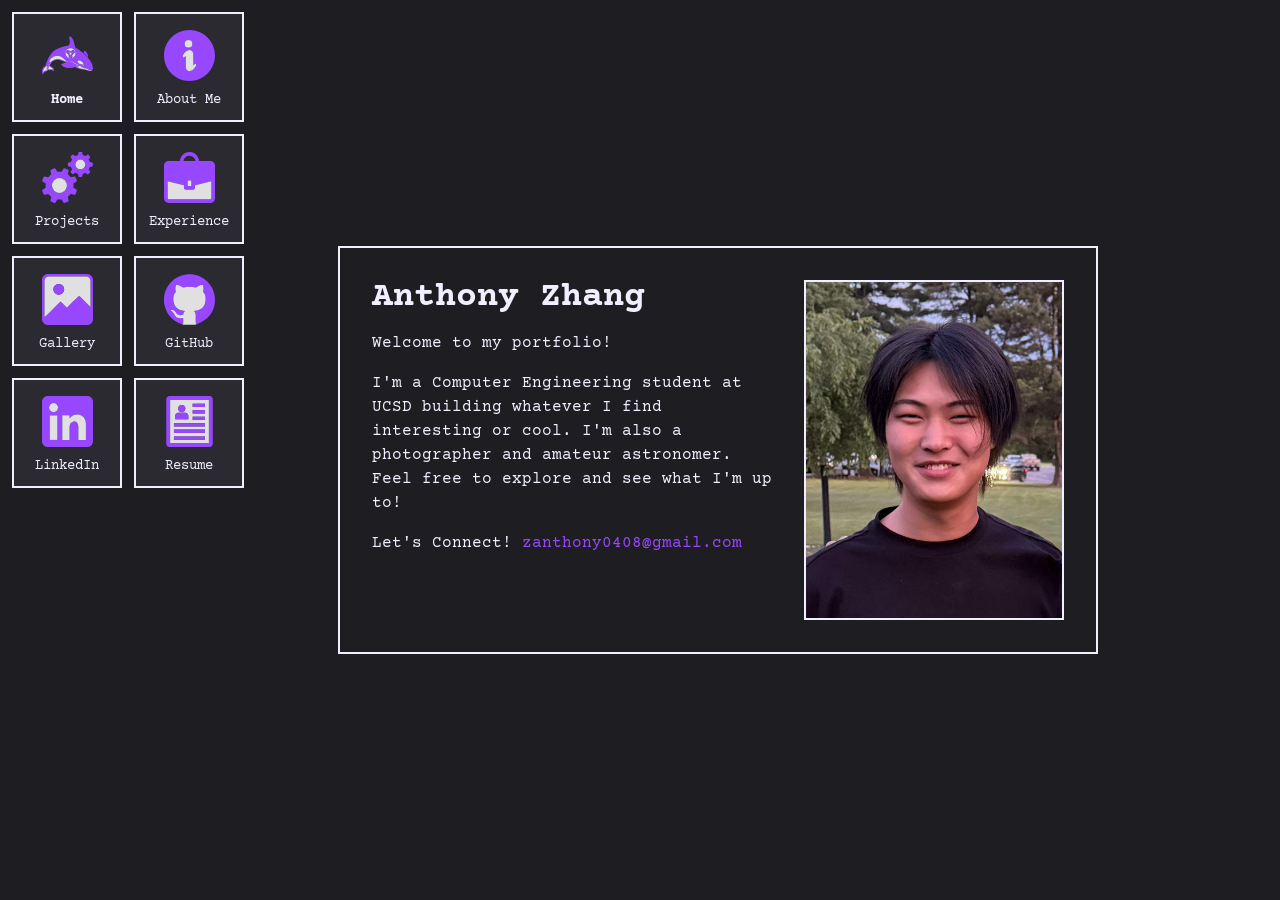
==== home/index.html @ 0ed232ad "feat: update home page ui" ====
<!DOCTYPE html>
<html lang="en">
<head>
  <meta charset="UTF-8">
  <meta name="viewport" content="width=device-width, initial-scale=1.0">
  <title>OrcaQuark - Home</title>
  <link rel="icon" type="image/x-icon" href="/favicon.ico">

  <!-- styles -->
  <link rel="stylesheet" href="/styles/main.css">
  <link rel="stylesheet" href="/styles/navbar.css">
  <link rel="stylesheet" href="/styles/home.css">
</head>
<body>
 
<div class="layout">
  <nav>
    <a class="nav-btn active" href="/home/index.html">
      <div class="nav-icon">
        <img src="/icons/home.svg" alt="Home Icon">
      </div>
      <span class="nav-label">Home</span>
    </a>
    <a class="nav-btn" href="/wip.html">
      <div class="nav-icon">
        <img src="/icons/about-me.svg" alt="About Me Icon">
      </div>
      <span class="nav-label">About Me</span>
    </a>
    <a class="nav-btn" href="/wip.html">
      <div class="nav-icon">
        <img src="/icons/projects.svg" alt="Projects Icon">
      </div>
      <span class="nav-label">Projects</span>
    </a>
    <a class="nav-btn" href="/wip.html">
      <div class="nav-icon">
        <img src="/icons/experience.svg" alt="Experience Icon">
      </div>
      <span class="nav-label">Experience</span>
    </a>
    <a class="nav-btn" href="/wip.html">
      <div class="nav-icon">
        <img src="/icons/gallery.svg" alt="Gallery Icon">
      </div>
      <span class="nav-label">Gallery</span>
    </a>
    <a class="nav-btn" href="https://github.com/orcaquark" target="_blank" rel="noopener noreferrer">
      <div class="nav-icon">
        <img src="/icons/github.svg" alt="GitHub Icon">
      </div>
      <span class="nav-label">GitHub</span>
    </a>
    <a class="nav-btn" href="https://www.linkedin.com/in/anthony-zhang-480594354/" target="_blank" rel="noopener noreferrer">
      <div class="nav-icon">
        <img src="/icons/linkedin.svg" alt="LinkedIn Icon">
      </div>
      <span class="nav-label">LinkedIn</span>
    </a>
    <a class="nav-btn" href="/home/resume.pdf" target="_blank" rel="noopener noreferrer">
      <div class="nav-icon">
        <img src="/icons/resume.svg" alt="Resume Icon">
      </div>
      <span class="nav-label">Resume</span>
    </a>
  </nav>
  <main>
    <div class="content">
      <div class="info-card">
        <div class="info-left">
          <div class="info-text">
            <h1>Anthony Zhang</h1>
            <p>Welcome to my portfolio!</p>
            <p>
              I'm a Computer Engineering student at UCSD building whatever I find interesting or cool.
              I'm also a photographer and amateur astronomer. Feel free to explore and see what I'm up to!
            </p>
            <p>
              Let's Connect!
              <a href="mailto:zanthony0408@gmail.com" class="email-link">zanthony0408@gmail.com</a>
            </p>
          </div>
        </div>
        <div class="photo-frame">
          <img src="/home/photo.png" alt="Anthony Zhang">
        </div>
      </div>
    </div>
  </main>
</div>
</body>
</html>
---- styles/main.css ----
@import url('https://fonts.googleapis.com/css2?family=Courier+Prime:ital,wght@0,400;0,700;1,400;1,700&display=swap');

/* reset */
* {
  margin: 0;
  padding: 0;
  box-sizing: border-box;
}

:root {
  --purple-light: #b97aff;
  --purple: #9747ff;
  --purple-dark: #7a2ee0;
  --gray-dark: #151517;
  --gray-mid-dark: #1e1e22;
  --gray-mid: #2a2a30;
  --gray-mid-light: #3d3d45;
  --gray-light: #6b6b78;
  --white: #f0eeff;
  --black: #0d0d0f;
}

html,
body {
  width: 100%;
  height: 100%;
  background: var(--gray-mid-dark);
  color: var(--white);
  font-family: "Courier Prime", monospace;
  overflow: hidden;
  cursor: default;
}

.layout {
  display: flex;
  width: 100%;
  height: 100%;
}
---- styles/navbar.css ----
nav {
  --nav-size: 110px;
  --nav-gap: 12px;
  display: grid;
  grid-template-columns: 1fr 1fr;
  grid-template-rows: repeat(4, var(--nav-size));
  gap: var(--nav-gap);
  padding: var(--nav-gap);
  flex-shrink: 0;
  align-content: start;
  background: var(--gray-mid-dark);
}

.nav-btn {
  display: flex;
  flex-direction: column;
  align-items: center;
  justify-content: center;
  gap: 0.4rem;

  width: var(--nav-size);
  height: var(--nav-size);

  border: 2px solid var(--white);
  background: var(--gray-mid);

  color: var(--text);
  text-decoration: none;

  cursor: pointer;
  user-select: none;

  transition: background 0.15s ease;
}

.nav-btn:hover {
  background: var(--gray-mid-light);
}

.nav-btn.active .nav-label {
  font-weight: 700;
}

.nav-icon {
  width: 60px;
  height: 60px;

  display: flex;
  align-items: center;
  justify-content: center;
}

.nav-icon img {
  width: 85%;
  height: 85%;
}

.nav-label {
  font-size: 0.9rem;
  color: var(--text);
}
---- styles/home.css ----
main {
  flex: 1;
  display: flex;
  align-items: center;
  justify-content: center;
  padding: 2.5rem;
  overflow: hidden;
}

.content {
  display: flex;
  align-items: flex-start;
  position: relative;
  width: 100%;
  max-width: 860px;
}

.info-card {
  position: relative;
  z-index: 1;
  display: flex;
  gap: 2rem;
  min-width: 320px;
  max-width: 760px;
  padding: 2rem;
  background: var(--gray-mid-dark);
  border: 2px solid var(--white);
}

.info-left {
  flex: 1;
  display: flex;
  flex-direction: column;
}

.info-text h1 {
  margin-bottom: 1rem;
  font-size: clamp(1.6rem, 3vw, 2.2rem);
  font-weight: 700;
  line-height: 1;
  color: var(--white);
}

.info-text p {
  font-size: 1rem;
  line-height: 1.5;
  color: var(--white);
}

.info-text p + p {
  margin-top: 1rem;
}

.email-link {
  color: var(--purple);
  text-decoration: none;
}

.email-link:hover {
  color: var(--purple-dark);
  text-decoration: underline;
}

.photo-frame {
  width: 260px;
  height: 340px;
  flex-shrink: 0;
  display: flex;
  align-items: center;
  justify-content: center;
  overflow: hidden;
  border: 2px solid var(--white);
}

.photo-frame img {
  width: 100%;
  height: 100%;
  object-fit: cover;
  object-position: top;
}
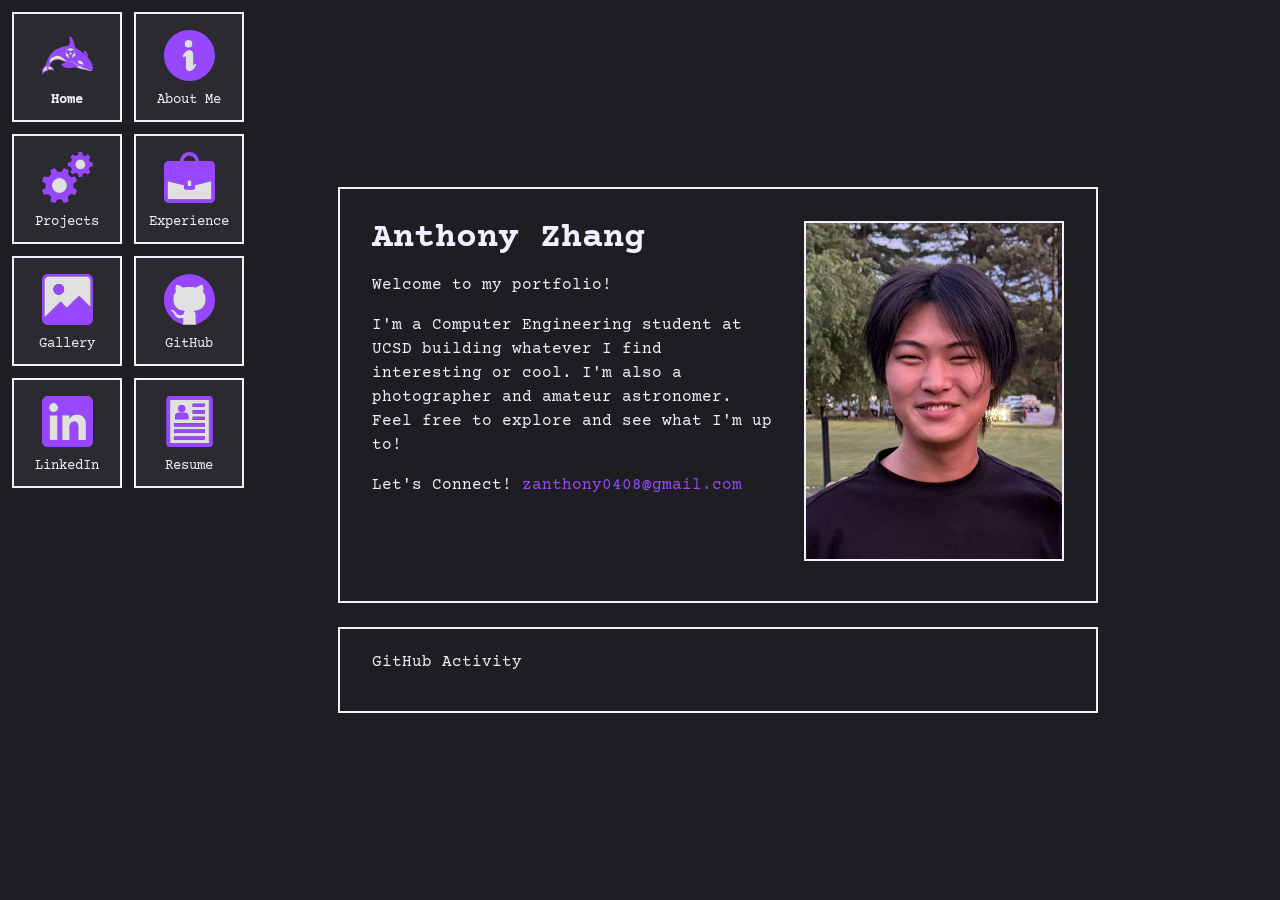
==== commit 91ee51af: "feat: update home page with github contribution activity heatmap and rotating status" ====
--- a/home/index.html
+++ b/home/index.html
@@ -10,9 +10,12 @@
   <link rel="stylesheet" href="/styles/main.css">
   <link rel="stylesheet" href="/styles/navbar.css">
   <link rel="stylesheet" href="/styles/home.css">
+
+  <!-- github script -->
+  <script src="/scripts/github-activity.js" defer></script>
 </head>
 <body>
- 
+
 <div class="layout">
   <nav>
     <a class="nav-btn active" href="/home/index.html">
@@ -66,6 +69,7 @@
   </nav>
   <main>
     <div class="content">
+
       <div class="info-card">
         <div class="info-left">
           <div class="info-text">
@@ -79,12 +83,29 @@
               Let's Connect!
               <a href="mailto:zanthony0408@gmail.com" class="email-link">zanthony0408@gmail.com</a>
             </p>
+            <div class="status-rotator">
+              <p>Currently reading: The King in Yellow</p>
+              <p>Currently watching: Love Death + Robots</p>
+              <p>Currently playing: Celeste</p>
+              <p>Currently listening to: hyperpop</p>
+              <p>Currently following: F1 2026</p>
+            </div>
           </div>
         </div>
         <div class="photo-frame">
           <img src="/home/photo.png" alt="Anthony Zhang">
         </div>
       </div>
+      <div class="github-card">
+        <div class="github-header">
+          <span>GitHub Activity</span>
+          <span id="github-total" class="github-total"></span>
+        </div>
+        <div class="github-heatmap-wrapper">
+          <div id="github-heatmap" class="github-heatmap"></div>
+        </div>
+      </div>
+
     </div>
   </main>
 </div>
--- a/styles/home.css
+++ b/styles/home.css
@@ -9,8 +9,9 @@
 
 .content {
   display: flex;
+  flex-direction: column;
   align-items: flex-start;
-  position: relative;
+  gap: 1.5rem;
   width: 100%;
   max-width: 860px;
 }
@@ -20,9 +21,17 @@
   z-index: 1;
   display: flex;
   gap: 2rem;
-  min-width: 320px;
-  max-width: 760px;
+  width: 760px;
+  box-sizing: border-box;
   padding: 2rem;
+  background: var(--gray-mid-dark);
+  border: 2px solid var(--white);
+}
+
+.github-card {
+  width: 760px;
+  box-sizing: border-box;
+  padding: 1.5rem 2rem;
   background: var(--gray-mid-dark);
   border: 2px solid var(--white);
 }
@@ -42,7 +51,6 @@
 }
 
 .info-text p {
-  font-size: 1rem;
   line-height: 1.5;
   color: var(--white);
 }
@@ -77,4 +85,117 @@
   height: 100%;
   object-fit: cover;
   object-position: top;
+}
+
+.github-header {
+  display: flex;
+  justify-content: space-between;
+  align-items: center;
+  margin-bottom: 1rem;
+  color: var(--white);
+}
+
+.github-total {
+  color: var(--purple);
+}
+
+.github-heatmap-wrapper {
+  width: 100%;
+  overflow-x: auto;
+}
+
+.github-heatmap {
+  display: flex;
+  gap: 3px;
+  width: max-content;
+}
+
+.github-week {
+  display: flex;
+  flex-direction: column;
+  gap: 3px;
+}
+
+.github-cell {
+  width: 12px;
+  height: 12px;
+  border-radius: 2px;
+  border: 1px solid var(--gray-mid-light);
+  transition: transform 0.12s ease, border-color 0.12s ease;
+}
+
+.github-cell:hover {
+  transform: scale(1.15);
+  border-color: var(--white);
+  z-index: 1;
+}
+
+.level-0 {
+  background: var(--gray-mid);
+}
+
+.level-1 {
+  background: #2b1f3a;
+}
+
+.level-2 {
+  background: #4b2a7a;
+}
+
+.level-3 {
+  background: var(--purple-dark);
+}
+
+.level-4 {
+  background: var(--purple);
+}
+
+.status-rotator {
+  position: relative;
+  height: 4.5em;
+  line-height: 1.5;
+  overflow: hidden;
+}
+
+.status-rotator p {
+  position: absolute;
+  left: 0;
+  right: 0;
+  opacity: 0;
+  transform: translateY(8px);
+  animation: rotateStatus 10s infinite;
+  color: var(--white);
+}
+
+.status-rotator p:nth-child(1) { animation-delay: 0s; }
+.status-rotator p:nth-child(2) { animation-delay: 2s; }
+.status-rotator p:nth-child(3) { animation-delay: 4s; }
+.status-rotator p:nth-child(4) { animation-delay: 6s; }
+.status-rotator p:nth-child(5) { animation-delay: 8s; }
+
+@keyframes rotateStatus {
+  0% {
+    opacity: 0;
+    transform: translateY(8px);
+  }
+
+  5% {
+    opacity: 1;
+    transform: translateY(0);
+  }
+
+  20% {
+    opacity: 1;
+    transform: translateY(0);
+  }
+
+  25% {
+    opacity: 0;
+    transform: translateY(-8px);
+  }
+
+  100% {
+    opacity: 0;
+    transform: translateY(-8px);
+  }
 }
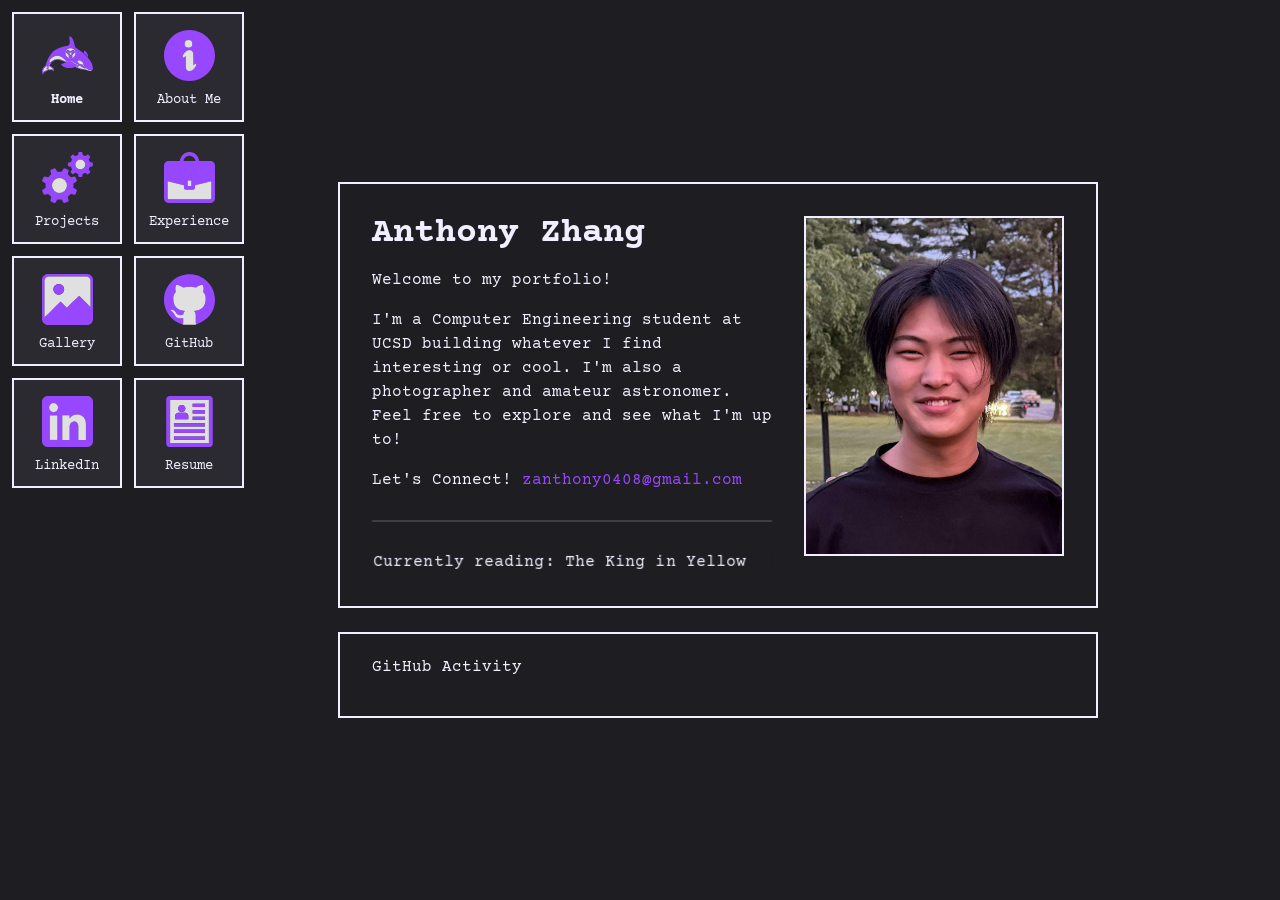
==== commit ccec2b85: "feat(home): redesign rotating status" ====
--- a/home/index.html
+++ b/home/index.html
@@ -11,8 +11,10 @@
   <link rel="stylesheet" href="/styles/navbar.css">
   <link rel="stylesheet" href="/styles/home.css">
 
-  <!-- github script -->
+  <!-- github script -->  
   <script src="/scripts/github-activity.js" defer></script>
+  <!-- status rotator script -->
+  <script src="/scripts/status-rotator.js" defer></script>
 </head>
 <body>
 
@@ -83,12 +85,15 @@
               Let's Connect!
               <a href="mailto:zanthony0408@gmail.com" class="email-link">zanthony0408@gmail.com</a>
             </p>
+            <div class="status-divider"></div>
             <div class="status-rotator">
-              <p>Currently reading: The King in Yellow</p>
-              <p>Currently watching: Love Death + Robots</p>
-              <p>Currently playing: Celeste</p>
-              <p>Currently listening to: hyperpop</p>
-              <p>Currently following: F1 2026</p>
+              <div class="status-prism" id="status-prism">
+                <p class="status-face">Currently reading: The King in Yellow</p>
+                <p class="status-face">Currently watching: Love Death + Robots</p>
+                <p class="status-face">Currently playing: Celeste</p>
+                <p class="status-face">Currently listening to: Bershy</p>
+                <p class="status-face">Currently following: F1 2026</p>
+              </div>
             </div>
           </div>
         </div>
--- a/styles/home.css
+++ b/styles/home.css
@@ -55,7 +55,7 @@
   color: var(--white);
 }
 
-.info-text p + p {
+.info-text p:not(.status-face):not(.status-divider) + p {
   margin-top: 1rem;
 }
 
@@ -150,52 +150,53 @@
   background: var(--purple);
 }
 
+.status-divider {
+  height: 2px;
+  background: var(--gray-mid-light);
+  margin-top: 1.75rem;
+  margin-bottom: 1.75rem;
+}
+
 .status-rotator {
   position: relative;
-  height: 4.5em;
+  height: 1.5em;
   line-height: 1.5;
   overflow: hidden;
-}
-
-.status-rotator p {
+  perspective: 1400px;
+  padding: 0px 3px;
+  box-sizing: border-box;
+}
+
+.status-prism {
+  position: relative;
+  width: 100%;
+  height: 100%;
+  transform-style: preserve-3d;
+  transform-origin: center center;
+  transition: transform 0.9s cubic-bezier(0.65, 0, 0.35, 1);
+}
+
+.status-face {
   position: absolute;
+  top: 0;
   left: 0;
   right: 0;
-  opacity: 0;
-  transform: translateY(8px);
-  animation: rotateStatus 10s infinite;
-  color: var(--white);
-}
-
-.status-rotator p:nth-child(1) { animation-delay: 0s; }
-.status-rotator p:nth-child(2) { animation-delay: 2s; }
-.status-rotator p:nth-child(3) { animation-delay: 4s; }
-.status-rotator p:nth-child(4) { animation-delay: 6s; }
-.status-rotator p:nth-child(5) { animation-delay: 8s; }
-
-@keyframes rotateStatus {
-  0% {
-    opacity: 0;
-    transform: translateY(8px);
-  }
-
-  5% {
-    opacity: 1;
-    transform: translateY(0);
-  }
-
-  20% {
-    opacity: 1;
-    transform: translateY(0);
-  }
-
-  25% {
-    opacity: 0;
-    transform: translateY(-8px);
-  }
-
-  100% {
-    opacity: 0;
-    transform: translateY(-8px);
-  }
-}+  bottom: 0;
+  margin: 0;
+  padding: 0;
+  box-sizing: border-box;
+  display: flex;
+  align-items: center;
+  transform-origin: center center;
+  font-size: inherit;
+  line-height: 1.5;
+  color: var(--white);
+  background: var(--gray-mid-dark);
+  backface-visibility: hidden;
+}
+
+.status-face:nth-child(1) { transform: rotateX(0deg)    translateZ(var(--prism-radius)); }
+.status-face:nth-child(2) { transform: rotateX(-72deg)  translateZ(var(--prism-radius)); }
+.status-face:nth-child(3) { transform: rotateX(-144deg) translateZ(var(--prism-radius)); }
+.status-face:nth-child(4) { transform: rotateX(-216deg) translateZ(var(--prism-radius)); }
+.status-face:nth-child(5) { transform: rotateX(-288deg) translateZ(var(--prism-radius)); }
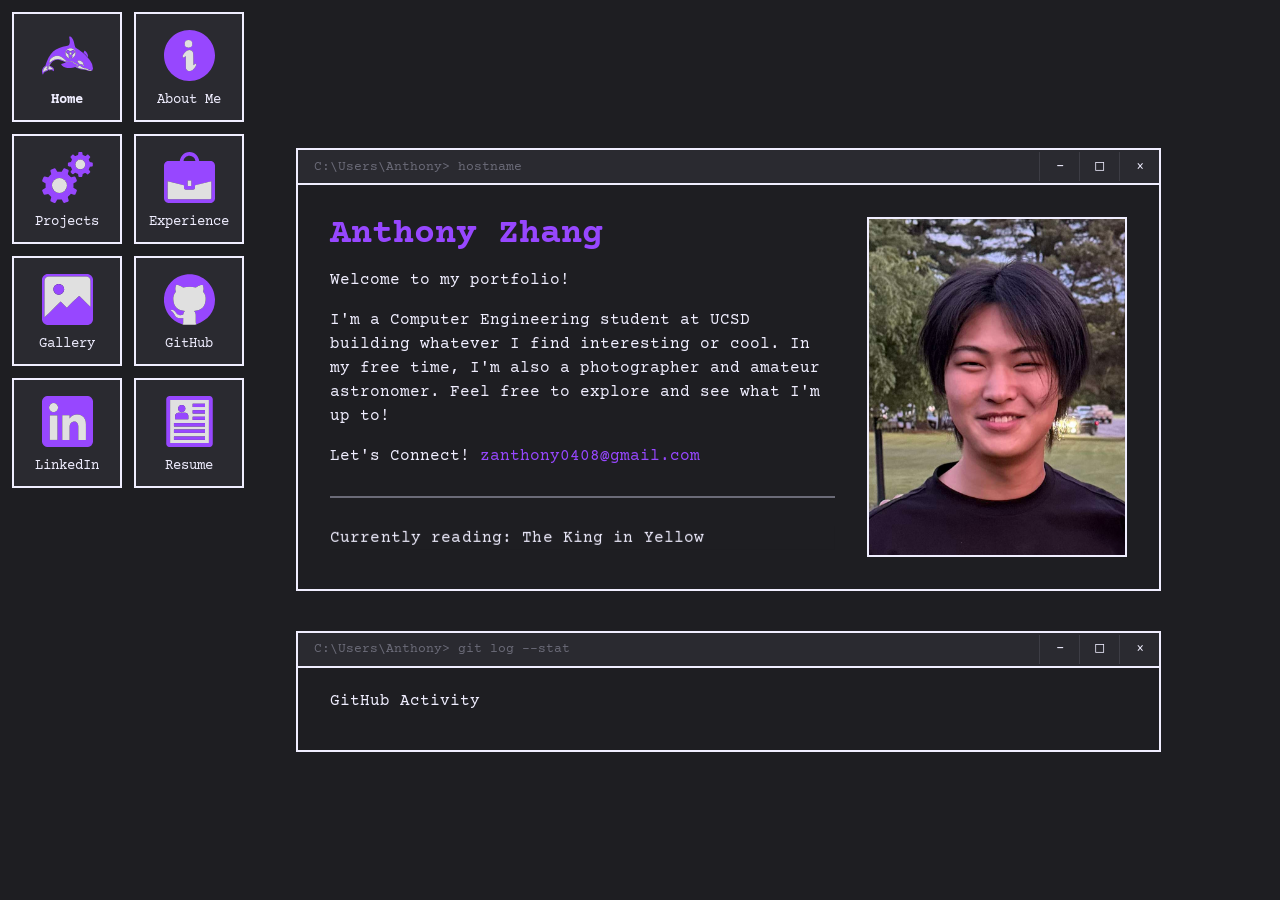
==== commit 7b6b5721: "feat: update home page layout and design" ====
--- a/home/index.html
+++ b/home/index.html
@@ -71,15 +71,23 @@
   </nav>
   <main>
     <div class="content">
-
       <div class="info-card">
+        <div class="info-titlebar">
+          <span class="info-titlebar-path">C:\Users\Anthony&gt; hostname</span>
+          <span class="win-controls">
+            <span class="win-btn win-min">&#8211;</span>
+            <span class="win-btn win-max">&#9633;</span>
+            <span class="win-btn win-close">&times;</span>
+          </span>
+        </div>
+        <div class="info-body">
         <div class="info-left">
           <div class="info-text">
             <h1>Anthony Zhang</h1>
             <p>Welcome to my portfolio!</p>
             <p>
               I'm a Computer Engineering student at UCSD building whatever I find interesting or cool.
-              I'm also a photographer and amateur astronomer. Feel free to explore and see what I'm up to!
+              In my free time, I'm also a photographer and amateur astronomer. Feel free to explore and see what I'm up to!
             </p>
             <p>
               Let's Connect!
@@ -100,14 +108,25 @@
         <div class="photo-frame">
           <img src="/home/photo.png" alt="Anthony Zhang">
         </div>
+        </div>
       </div>
       <div class="github-card">
+        <div class="info-titlebar">
+          <span class="info-titlebar-path">C:\Users\Anthony&gt; git log --stat</span>
+          <span class="win-controls">
+            <span class="win-btn win-min">&#8211;</span>
+            <span class="win-btn win-max">&#9633;</span>
+            <span class="win-btn win-close">&times;</span>
+          </span>
+        </div>
+        <div class="github-body">
         <div class="github-header">
           <span>GitHub Activity</span>
           <span id="github-total" class="github-total"></span>
         </div>
         <div class="github-heatmap-wrapper">
           <div id="github-heatmap" class="github-heatmap"></div>
+        </div>
         </div>
       </div>
 
--- a/styles/home.css
+++ b/styles/home.css
@@ -11,29 +11,77 @@
   display: flex;
   flex-direction: column;
   align-items: flex-start;
-  gap: 1.5rem;
-  width: 100%;
-  max-width: 860px;
+  gap: 2.5rem;
+  width: 100%;
+  max-width: 960px;
 }
 
 .info-card {
   position: relative;
   z-index: 1;
-  display: flex;
-  gap: 2rem;
-  width: 760px;
-  box-sizing: border-box;
-  padding: 2rem;
+  width: 865px;
+  box-sizing: border-box;
   background: var(--gray-mid-dark);
   border: 2px solid var(--white);
 }
 
+.info-titlebar {
+  display: flex;
+  align-items: center;
+  justify-content: space-between;
+  padding: 0 0 0 1rem;
+  background: var(--gray-mid);
+  border-bottom: 2px solid var(--white);
+}
+
+.info-titlebar-path {
+  padding: 0.58rem 0;
+  font-size: 0.79rem;
+  color: var(--gray-light);
+}
+
+.win-controls {
+  display: flex;
+  height: 100%;
+}
+
+.win-btn {
+  display: flex;
+  align-items: center;
+  justify-content: center;
+  width: 40px;
+  height: 29px;
+  font-size: 0.9rem;
+  line-height: 1;
+  color: var(--white);
+  border-left: 1px solid var(--gray-mid-light);
+  cursor: default;
+  user-select: none;
+}
+
+.win-btn:hover {
+  background: var(--gray-mid-light);
+}
+
+.win-close:hover {
+  background: var(--purple-dark);
+}
+
+.info-body {
+  display: flex;
+  gap: 2rem;
+  padding: 2rem;
+}
+
 .github-card {
-  width: 760px;
-  box-sizing: border-box;
-  padding: 1.5rem 2rem;
+  width: 865px;
+  box-sizing: border-box;
   background: var(--gray-mid-dark);
   border: 2px solid var(--white);
+}
+
+.github-body {
+  padding: 1.5rem 2rem;
 }
 
 .info-left {
@@ -47,7 +95,7 @@
   font-size: clamp(1.6rem, 3vw, 2.2rem);
   font-weight: 700;
   line-height: 1;
-  color: var(--white);
+  color: var(--purple);
 }
 
 .info-text p {
@@ -101,7 +149,10 @@
 
 .github-heatmap-wrapper {
   width: 100%;
+  box-sizing: border-box;
   overflow-x: auto;
+  padding: 3px;
+  margin: -3px;
 }
 
 .github-heatmap {
@@ -152,7 +203,7 @@
 
 .status-divider {
   height: 2px;
-  background: var(--gray-mid-light);
+  background: var(--gray-light);
   margin-top: 1.75rem;
   margin-bottom: 1.75rem;
 }
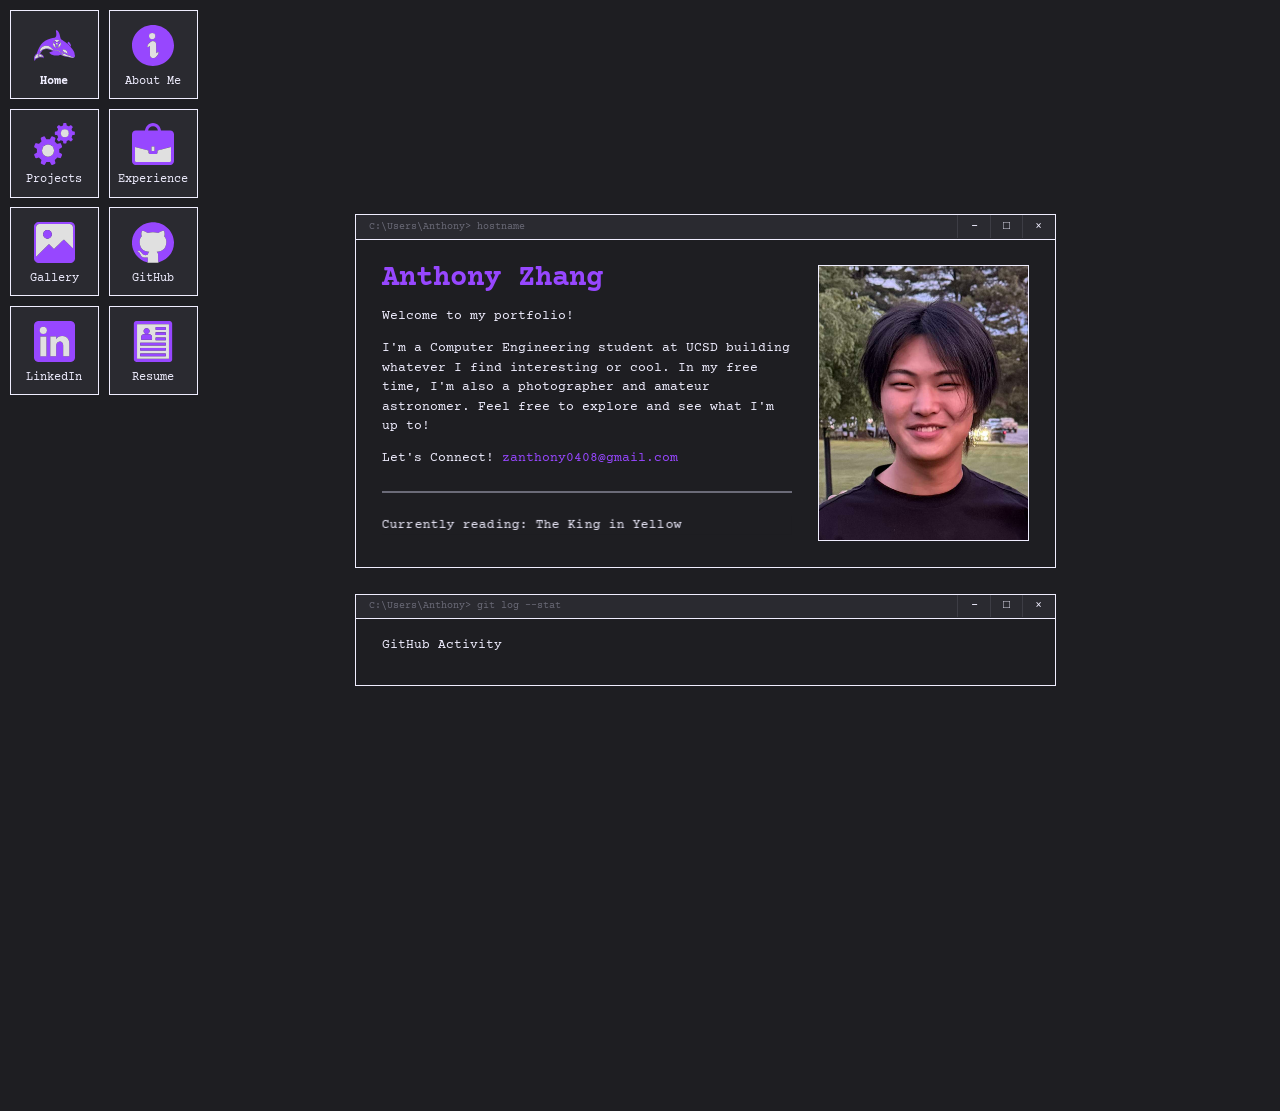
==== commit 5470b9ac: "feat: update status-face status" ====
--- a/home/index.html
+++ b/home/index.html
@@ -98,7 +98,7 @@
               <div class="status-prism" id="status-prism">
                 <p class="status-face">Currently reading: The King in Yellow</p>
                 <p class="status-face">Currently watching: Love Death + Robots</p>
-                <p class="status-face">Currently playing: Celeste</p>
+                <p class="status-face">Currently playing: Nine Sols</p>
                 <p class="status-face">Currently listening to: Bershy</p>
                 <p class="status-face">Currently following: F1 2026</p>
               </div>
--- a/styles/main.css
+++ b/styles/main.css
@@ -29,6 +29,7 @@
   font-family: "Courier Prime", monospace;
   overflow: hidden;
   cursor: default;
+  zoom: 0.9;
 }
 
 .layout {
--- a/styles/home.css
+++ b/styles/home.css
@@ -11,7 +11,7 @@
   display: flex;
   flex-direction: column;
   align-items: flex-start;
-  gap: 2.5rem;
+  gap: 2rem;
   width: 100%;
   max-width: 960px;
 }
@@ -29,14 +29,17 @@
   display: flex;
   align-items: center;
   justify-content: space-between;
+  height: 30px;
   padding: 0 0 0 1rem;
   background: var(--gray-mid);
   border-bottom: 2px solid var(--white);
 }
 
 .info-titlebar-path {
-  padding: 0.58rem 0;
-  font-size: 0.79rem;
+  display: flex;
+  align-items: center;
+  height: 100%;
+  font-size: 0.8rem;
   color: var(--gray-light);
 }
 
@@ -50,7 +53,7 @@
   align-items: center;
   justify-content: center;
   width: 40px;
-  height: 29px;
+  height: 28px;
   font-size: 0.9rem;
   line-height: 1;
   color: var(--white);
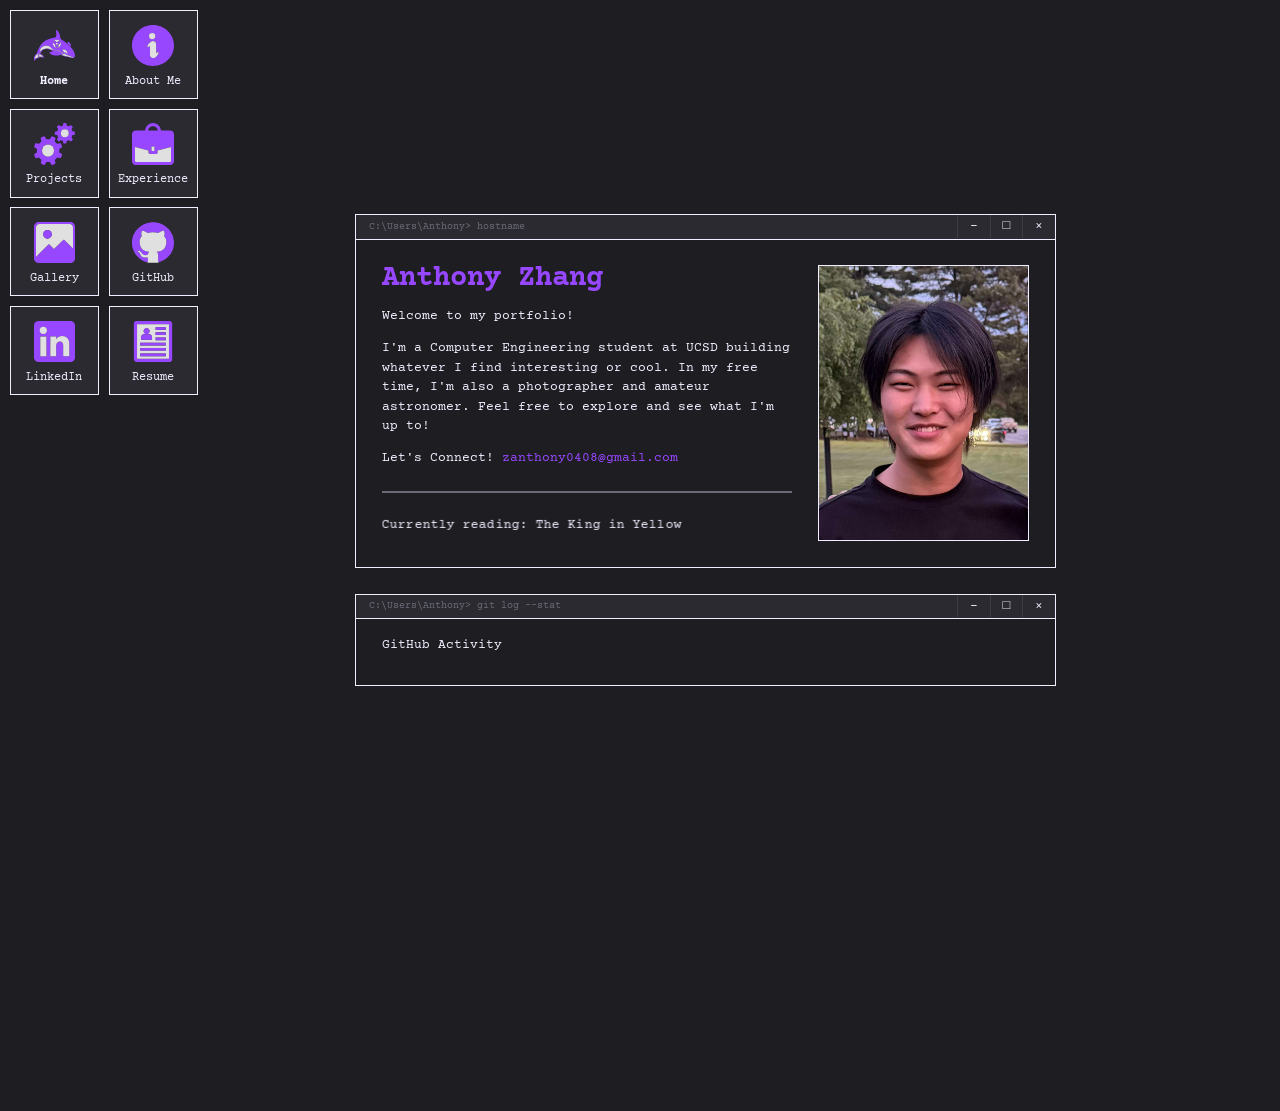
==== commit 66facfe5: "feat: update navbar to link to about me page" ====
--- a/home/index.html
+++ b/home/index.html
@@ -26,7 +26,7 @@
       </div>
       <span class="nav-label">Home</span>
     </a>
-    <a class="nav-btn" href="/wip.html">
+    <a class="nav-btn" href="/about.html">
       <div class="nav-icon">
         <img src="/icons/about-me.svg" alt="About Me Icon">
       </div>
--- a/styles/home.css
+++ b/styles/home.css
@@ -54,7 +54,6 @@
   justify-content: center;
   width: 40px;
   height: 28px;
-  font-size: 0.9rem;
   line-height: 1;
   color: var(--white);
   border-left: 1px solid var(--gray-mid-light);
